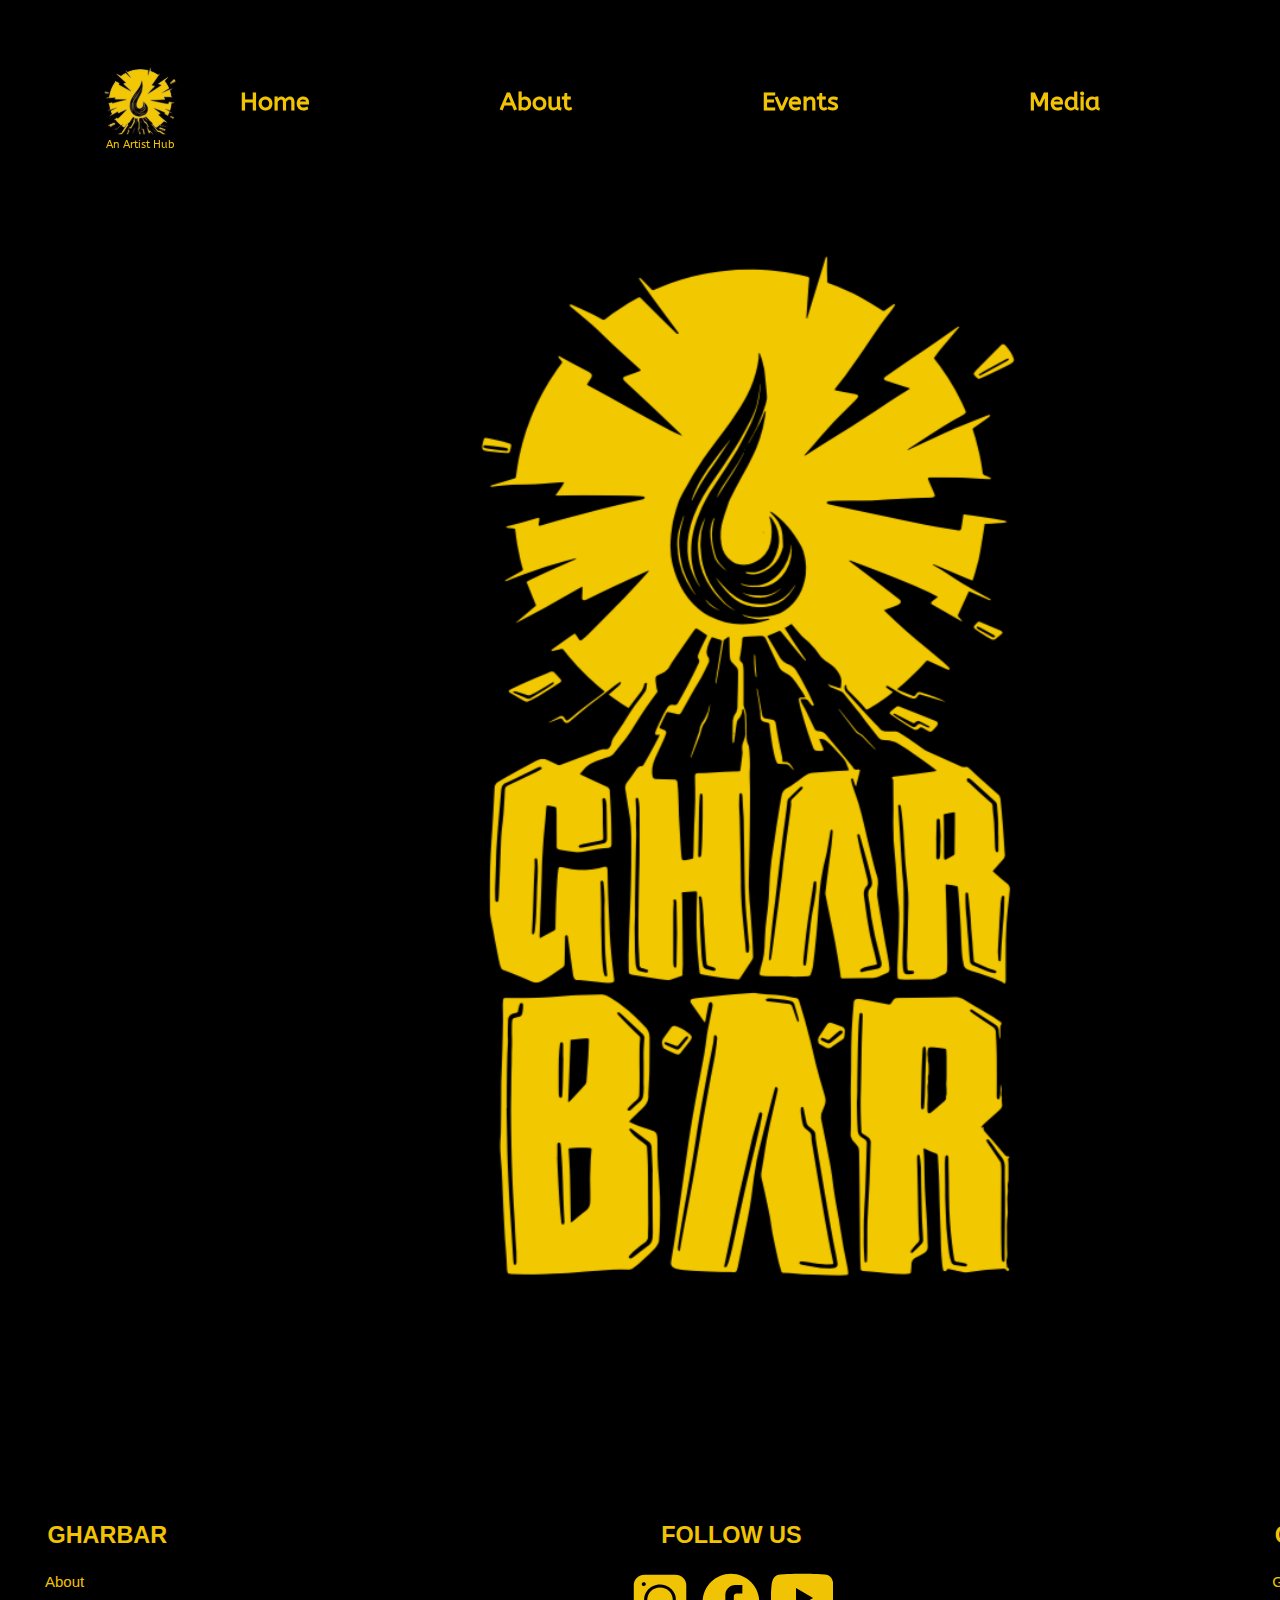
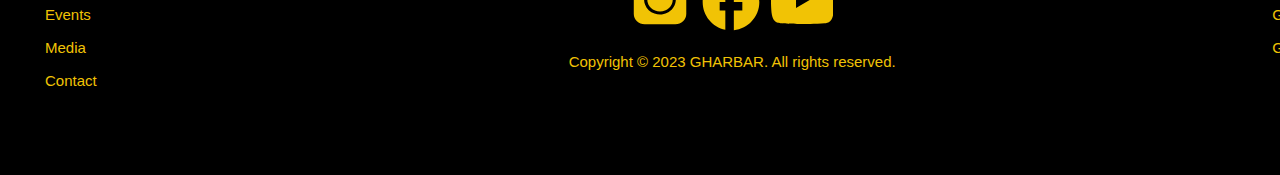
==== index.html @ b6e5bb77 "first commit" ====
<!DOCTYPE html>
<html lang="en">

<head>

    <script src="https://ajax.googleapis.com/ajax/libs/jquery/3.5.1/jquery.min.js"></script>


    <meta charset="UTF-8">
    <meta http-equiv="X-UA-Compatible" content="IE=edge">
    <meta name="viewport" content="width=device-width, initial-scale=1.0">
    <title>GharBar</title>

    <script src="//code.jquery.com/jquery-1.10.2.js"></script>
    <script src="samestyle.js"></script>

    <!-- <link rel="stylesheet" href="style.css">
    <link rel="preconnect" href="https://fonts.googleapis.com">
    <link rel="preconnect" href="https://fonts.gstatic.com" crossorigin>
    <link
        href="https://fonts.googleapis.com/css2?family=ABeeZee&family=Kolker+Brush&family=Neucha&family=Raleway:wght@700;900&display=swap"
        rel="stylesheet"> -->

</head>

<body>

    <div id="header"></div>
    <!-- <div class="wrapper">
        <navbar>
        <object type="text/html" data="header_navbar.html"></object>
        </navbar>
    </div> -->
    <!-- <?php require_once('/header_navbar.php'); ?> -->

   
    <!-- <header>
        <div class="wrapper">
            <navbar>
                <div class="logo">
                    <img src="images/gbLogo.svg" alt=""><br>
                           <p>An Artist Hub</p> 
                </div>

                <ul>
                    <li>
                        <a href="/index.html">Home</a>
                    </li>
                    <li>
                        <a href="/about.php">About</a>
                    </li>
                    <li>
                        <a href="/footer.html">Events</a>
                    </li>
                    <li>
                        <a href="/media.html">Media</a>
                    </li>
                    <li>
                        <a href="/contact.html">Contact</a>
                    </li>
                </ul>
            </navbar>
        </div>
    </header> -->

    <div class="wrapper">
        <section class="body-logo">
            <img src=" images/gbLogo.svg" alt="The homepage GharBar Logo">
        </section>
    </div>

    <!-- <footer>
        <div class="wrapper">
            <div class="link-container">
                <div class="links">
                    <h3>GHARBAR</h3>

                    <ul>
                        <li>
                            <a href="/header&navbar.html">About</a>
                        </li>
                        <li>
                            <a href="/about.html">Events</a>
                        </li>
                        <li>
                            <a href="/about.html">Media</a>
                        </li>
                        <li>
                            <a href="/about.html">Contact</a>
                        </li>
                    </ul>
                </div>

                <div class="links">
                    <h3>CONNECT</h3>

                    <div class="social-media">
                        <a href="#">
                            <img src="images/fbLogo.svg" alt="FB Logo link">
                        </a>

                        <a href="#">
                            <img src="images/YouTube - Original.svg" alt="YouTube Logo link">
                        </a>

                        <a href="#">
                            <img src="images/Instagram.svg" alt="insta Logo link">
                        </a>
                    </div>
                    <p>Copyright © 2023 GHARBAR. All rights reserved.</p>
                </div>

                <div class="links">
                    <h3>COMMUNITY</h3>

                    <ul>
                        <li>
                            <a href="/about.html">GharBar Butwal</a>
                        </li>
                        <li>
                            <a href="/about.html">GharBar Store</a>
                        </li>
                        <li>
                            <a href="/about.html">GharBar Brew Coffee</a>
                        </li>
                       
                    </ul>
                </div>
                
            </div>
            
        </div>
    </footer> -->

   

    <!-- <div class="wrapper">
        <div class="link-container">
       
        </div>
    </div>
    <object type="text/html" data="footer.html"></object> -->
    <script src="main.js"></script>

    <div id="footer"></div>

</body>

</html>
---- style.css ----
:root {
  background: var(--dark-black-color);
  --yellow-color: #f1c305;
  --dark-black-color: black;
  --light-gray-color: #e8f7fb;
}
*,
*::after,
*::before {
  box-sizing: border-box;
}
body {
  margin: 0;
}
header {
  background: var(--dark-black-color);
  /* background: aliceblue; */
  /* height: 10vh; */
  width: 100%;
}

.wrapper {
  width: 1534px;
  margin: 0 auto;
  /* background-color: #e8f7fb; */
  /* padding: 0 100px; */
}

.wrapper navbar .logo img {
  width: 100px;
  height: 120px;
  vertical-align: bottom;
  margin-left: -10%;
}

.wrapper .logo p {
  font-family: "ABeeZee", sans-serif;
  font-weight: 400;
  font-size: 11px;
  margin-top: -23px;
  margin-left: 6px;
  color: var(--yellow-color);
}

navbar {
  display: flex;
  justify-content:center;
  align-items: center;
  position: fixed;
  /* width: 1357px; */
  top: 5px;
  z-index: 100;
  margin-left: 0%;
  padding: 5px;
  max-width: 1534px;
  /* left: 0; */
  /* right: 0; */
  padding: 36px 100px;
}

navbar ul {
  display: flex;
  align-items: center;
  gap: 190px;
  list-style: none;
  margin: 0%;
}

navbar ul li a {
  font-family: "ABeeZee", sans-serif;

  font-weight: 700;
  font-size: 25px;
  color: var(--yellow-color);
  text-decoration: none;
}

section {
  margin-top: 15%;
  margin-left: 2%;
}

/* About us*/
.wrapper section p {
  font-family: "ABeeZee";
  font-style: normal;
  font-weight: 400;
  font-size: 25px;
  line-height: 35px;
  display: flex;
  align-items: center;
  width: 1376px;
  margin: 5%;
  color: #f1c305;
}

.wrapper section .aboutPage-image img {
  position: relative;
  width: 83%;
  height: 65vh;
  /* left: calc(50% - 2191px/2 + 9.5px); */
  /* top: 10px; */
  top: -30px;
  left: 106px;
  /* bottom: 113px; */
  object-position: center;
}
/* About us*/

.wrapper section img {
  position: relative;
  width: 74%;
  height: 135vh;
  /* left: calc(50% - 2191px/2 + 9.5px); */
  /* top: 10px; */
  top: -60px;
  left: 248px;
  bottom: 100px;
  object-position: center;
}

navbar.scrolled {
  background: var(--dark-black-color);
  /* box-shadow: 0 5px 5px var(--yellow-color); */
  border-radius: 0 0 8px 8px;
  top: 0;
  padding: 10px;
  transition: all 500ms ease;
  padding: 36px 100px
}

footer {
  background: var(--dark-black-color);
  color: var(--yellow-color);
  margin-top: -20px;
  padding: 70px 0px;
  font-family: "Poppins", sans-serif;
  font-size: 20px;
}

footer a {
  text-decoration: none;
  color: var(--yellow-color);
}
footer h3 {
  color: var(--yellow-color);
  font-weight: 700;
  margin-left: 8%;
}

footer ul {
  list-style: none;
  padding-left: 20px;
  font-weight: 400;
  font-size: 15px;
}

footer ul li {
  margin: 16px 0px;
}

footer .link-container {
  display: grid;
  grid-template-columns: 2fr 2fr 2fr;
  gap: 22%;
  margin-left: 25px;
}

footer .social-media {
  margin-left: -10px;
  display: inline-flex;
}

footer .social-media a {
  margin-right: 11px;
}
footer .social-media .instalogo-style a {
  max-width: 100%;
}

footer .wrapper p {
  font-family: "Poppins", sans-serif;
  font-style: normal;
  font-weight: 400;
  font-size: 15px;
  margin-left: -70px;
}

/* object{
    width: 113%;
    margin-left: -66px;
}

.wrapper .link-container object {
margin-top: 10%;
margin-left: 10%;
margin-bottom: 5%;
} */
/*
.footer object {
    background: var(--dark-black-color);
    color: var(--yellow-color);
   
    padding: 70px 0px;
    font-family:"Poppins", sans-serif;
    font-size: 20px;
    z-index: 100 ;
} */

.btn {
  padding: 20px 20px;
  border-radius: 6px;
  color: black;
  display: inline-block;
  font-size: 20px;
  font-weight: bold;
  text-decoration: none;
  position: relative;
  background: var(--yellow-color);
}

.btn.book-event {
  font-family: "Roboto", sans-serif;
  margin-left: 5%;
  font-weight: 900;
}

section .past-events {
  /* display: grid;
    grid-template-columns: -2fr 2fr 2fr;
    gap: 10px; */
}

section .past-events p {
  font-family: "ABeeZee", sans-serif;
  font-style: normal;
  font-weight: 400;
  font-size: 60px;
  /* line-height: 71px; */
  /* identical to box height */

  display: flex;
  align-items: center;

  color: #f1c305;
}
section .past-events ul {
  display: flex;
  align-items: center;
  gap: 55px;
  list-style: none;
  margin-left: -11%;
  padding: 5%;
  height: 100vh;
  margin-top: -126px;
  margin-bottom: -20%;
}

section .past-events img {
  width: 100%;
  height: 50vh;
}

.wrapper .media ul {
  display: flex;
  align-items: center;
  gap: 91px;
  list-style: none;
  margin-left: -16%;
  padding: 5%;
  height: 100vh;
  margin-top: -126px;
  margin-bottom: -20%;
}

.wrapper .media img {
  width: 100%;
  height: 50vh;
}
.wrapper .social-media .insta-logo img {
  width: 12%;
}
.wrapper .media p {
  font-size: 60px;
  display: flex;
  align-items: center;
  margin-top: 10%;
  margin-bottom: -9%;
}

.wrapper .media .bottom-page img {
  width: 124%;
  height: 44vh;
}
form {
  background: var(--dark-black-color);
  display: flex;
  flex-direction: column;
  padding: 2vw 4vw;
  width: 90%;
  max-width: 600px;
  border-radius: 10px;
}
form h3 {
  color: var(--yellow-color);
  font-weight: 800;
  margin-bottom: 20px;
  font-family: "Poppins", sans-serif;
  font-size: 60px
}

form input,
form textarea {
  border: 0;
  margin: 10px 0;
  padding: 20px;
  outline: none;
  background: white;
  font-size: 16px;
  border-radius: 10px;
}

form button {
  padding: 15px;
  background: var(--yellow-color);
  color: var(--dark-black-color);
  font-size: 24px;
  font-family: "Poppins", sans-serif;
  font-weight: 600;
  border: 0;
  border-radius: 15px;
  outline: yellow;
  cursor: pointer;
  width: 150px;
  margin: 20px 1px;
}

/* END OF DESKTOP VERSION*/

/*START OF TABLET VERSION (SPECIFICALLY FOR IPAD PRO*/



/**/
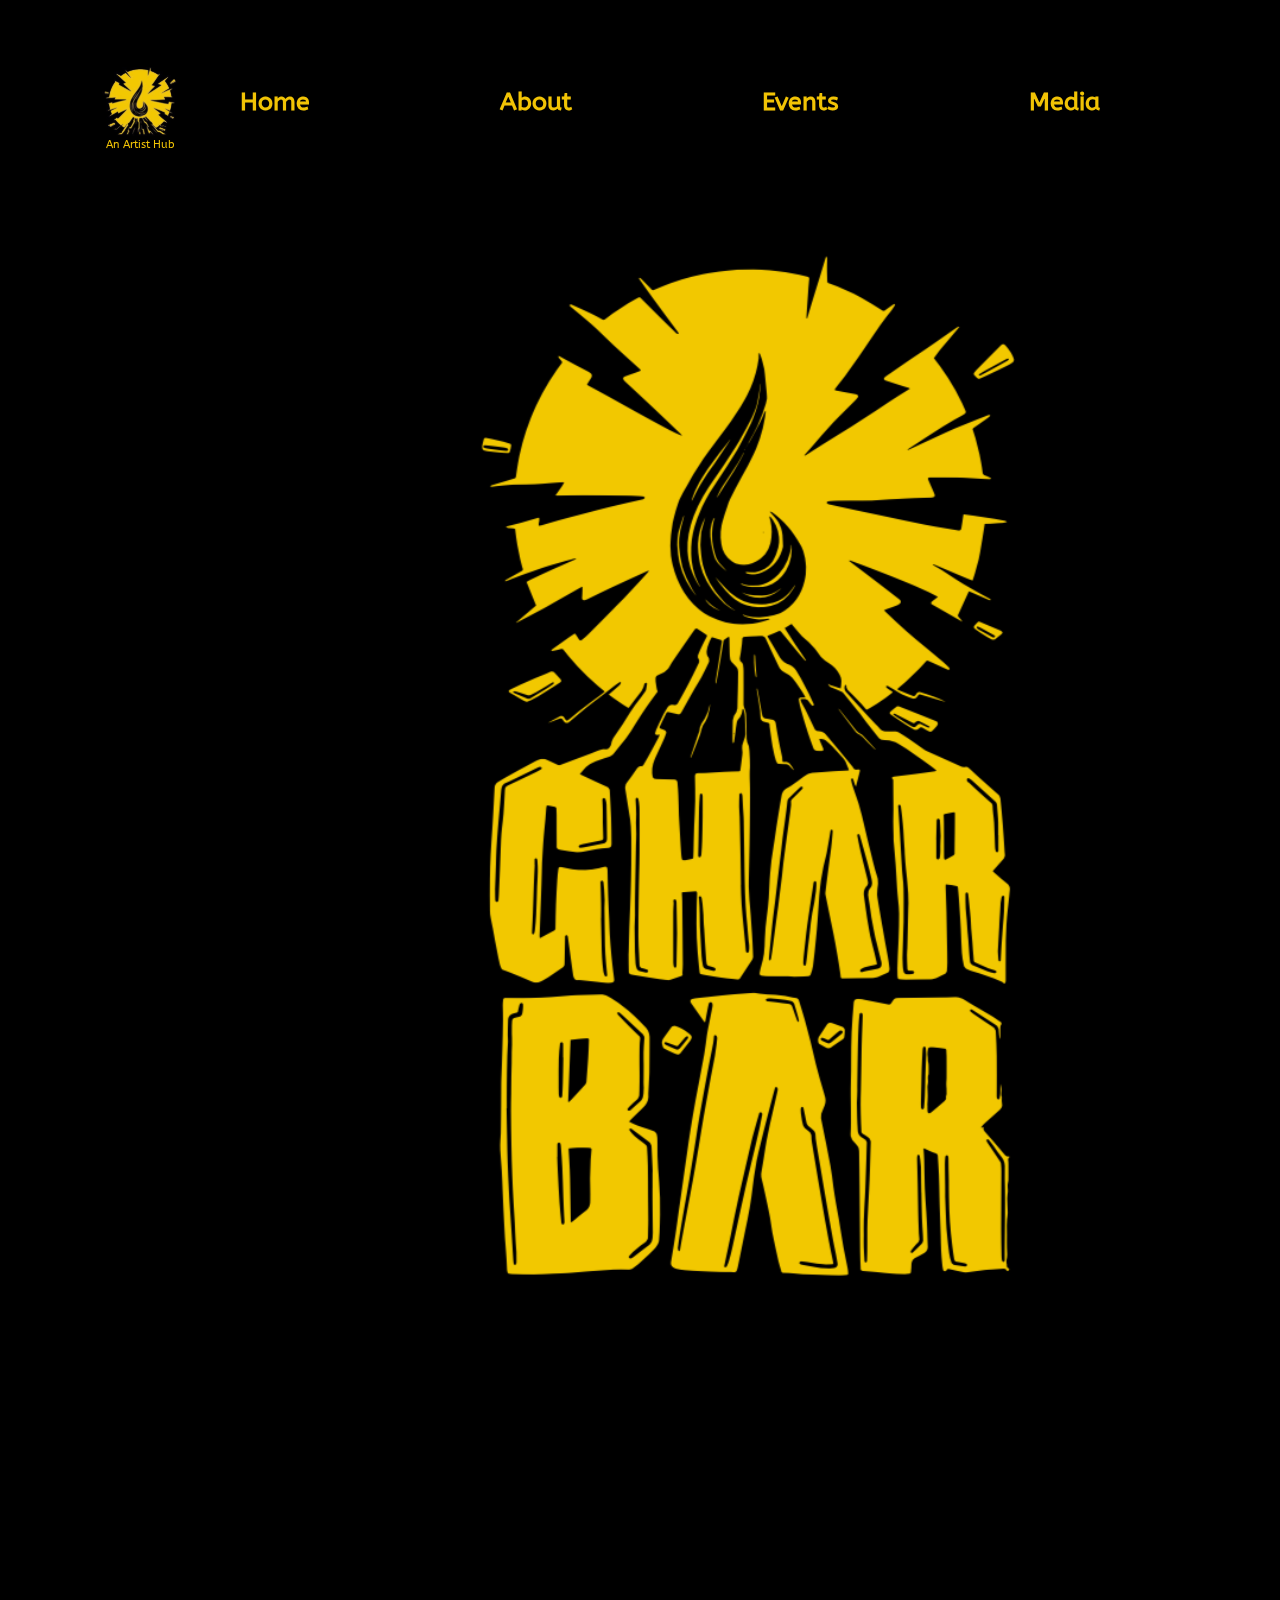
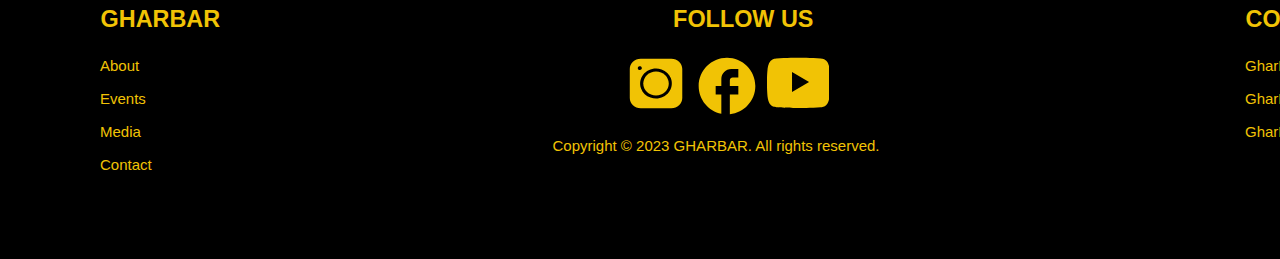
==== commit 49819be0: "intial changes for tablet version" ====
--- a/index.html
+++ b/index.html
@@ -62,7 +62,7 @@
             </navbar>
         </div>
     </header> -->
-
+   
     <div class="wrapper">
         <section class="body-logo">
             <img src=" images/gbLogo.svg" alt="The homepage GharBar Logo">
@@ -141,8 +141,8 @@
     </div>
     <object type="text/html" data="footer.html"></object> -->
     <script src="main.js"></script>
-
     <div id="footer"></div>
+   
 
 </body>
 
--- a/style.css
+++ b/style.css
@@ -51,7 +51,7 @@
   top: 5px;
   z-index: 100;
   margin-left: 0%;
-  padding: 5px;
+  /* padding: 5px; */
   max-width: 1534px;
   /* left: 0; */
   /* right: 0; */
@@ -132,7 +132,7 @@
 footer {
   background: var(--dark-black-color);
   color: var(--yellow-color);
-  margin-top: -20px;
+  margin-top: 5%;
   padding: 70px 0px;
   font-family: "Poppins", sans-serif;
   font-size: 20px;
@@ -145,7 +145,7 @@
 footer h3 {
   color: var(--yellow-color);
   font-weight: 700;
-  margin-left: 8%;
+  margin-left: 9%;
 }
 
 footer ul {
@@ -160,14 +160,14 @@
 }
 
 footer .link-container {
+  margin: 0px 80px;
   display: grid;
   grid-template-columns: 2fr 2fr 2fr;
-  gap: 22%;
-  margin-left: 25px;
+  gap: 25%;
 }
 
 footer .social-media {
-  margin-left: -10px;
+  margin-left: -28px;
   display: inline-flex;
 }
 
@@ -183,7 +183,7 @@
   font-style: normal;
   font-weight: 400;
   font-size: 15px;
-  margin-left: -70px;
+  margin-left:-100px;;
 }
 
 /* object{
@@ -337,11 +337,67 @@
 
 /* END OF DESKTOP VERSION*/
 
-/*START OF TABLET VERSION (SPECIFICALLY FOR IPAD PRO*/
-
-
-
-/**/
+/*STYLING FOR TABLET VERSION*/
+@media (max-width:1100px){
+    .wrapper{
+      width: 100%;
+      padding: 0 10px;
+    }
+    navbar{
+      width: 100%;
+     
+    }
+    navbar ul {
+      display: inline-flex;
+      /* align-items: center; */
+      gap: 55px;
+      /* list-style: none; */
+      margin: 0 5%;
+    }
+    .wrapper navbar .logo img {
+      /* width: 100px;
+      height: 120px;
+      vertical-align: bottom;
+      margin-left: -10%; */
+  }
+  .wrapper section img {
+    /* position: relative; */
+    /* width: 100%;*/
+    /* height: 200vh;  */
+   /* top: 5%; */
+   /* margin-top: -16%;
+   margin-left: -23%;
+   height: 100vh; */
+
+   position: relative;
+    /* width: 100%; */
+    /* height: 100vh; */
+    /* top: 5%; */
+    /* margin-top: 5%; */
+    margin-left: -10%;
+  }
+ 
+  footer .link-container {
+    display: grid;
+    grid-template-columns: 1fr 1fr 1fr;
+    gap: 15%;
+    margin: 0px 20px;
+    /* margin-top: 95%; */
+  }
+  footer .wrapper p {
+    
+    font-size: 13px;
+    margin-left: -21px;
+}
+footer .social-media {
+  margin-left: -10px;
+ 
+}
+footer h3 {
+    
+    margin-left: 11%;
+}
+}
 
 
   
